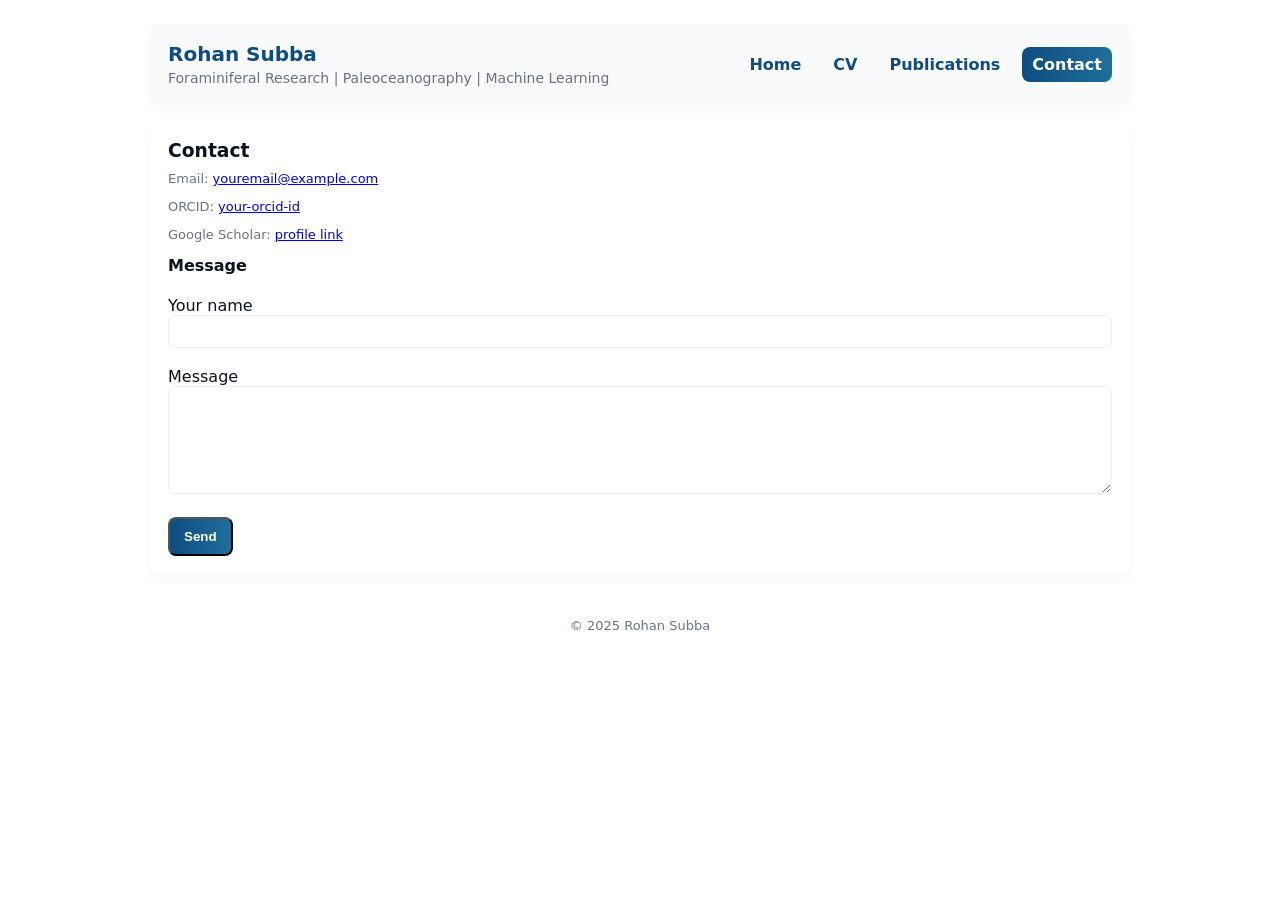
==== contact.html @ 18550642 "Add files via upload" ====
<!doctype html>
<html lang="en">
<head>
  <meta charset="utf-8">
  <meta name="viewport" content="width=device-width,initial-scale=1">
  <title>Contact — Rohan Subba</title>
  <link rel="stylesheet" href="style.css">
</head>
<body>
  <div class="container">
    <header class="header">
      <div class="brand">
        <h1>Rohan Subba</h1>
        <p>Foraminiferal Research | Paleoceanography | Machine Learning</p>
      </div>
      <nav class="nav" aria-label="Main navigation">
        <a href="index.html">Home</a>
        <a href="cv.html">CV</a>
        <a href="publications.html">Publications</a>
        <a href="contact.html" class="active">Contact</a>
      </nav>
    </header>

    <main class="card section">
      <h3>Contact</h3>
      <p class="meta">Email: <a href="mailto:youremail@example.com">youremail@example.com</a></p>
      <p class="meta">ORCID: <a href="#">your-orcid-id</a></p>
      <p class="meta">Google Scholar: <a href="#">profile link</a></p>
      <h4 style="margin-top:14px">Message</h4>
      <form action="mailto:youremail@example.com" method="post" enctype="text/plain">
        <label>Your name<br><input type="text" name="name" style="width:100%;padding:8px;border-radius:6px;border:1px solid rgba(11,18,32,0.06)" /></label><br><br>
        <label>Message<br><textarea name="message" rows="6" style="width:100%;padding:8px;border-radius:6px;border:1px solid rgba(11,18,32,0.06)"></textarea></label><br><br>
        <button class="btn primary" type="submit">Send</button>
      </form>
    </main>

    <footer>© 2025 Rohan Subba</footer>
  </div>
</body>
</html>
---- style.css ----
/* style.css — Professional scientific theme: white + navy/gray accents */
:root{
  --bg: #ffffff;
  --muted: #6b7280;
  --accent: #0f4c81; /* navy */
  --accent-2: #1f6f9b;
  --card: #f8fafc;
  --radius:10px;
  --maxw:980px;
  --gap:16px;
  --sans: Inter, system-ui, -apple-system, "Segoe UI", Roboto, "Helvetica Neue", Arial;
}
*{box-sizing:border-box}
body{margin:0;font-family:var(--sans);background:var(--bg);color:#0b1220;-webkit-font-smoothing:antialiased;padding:24px}
.container{max-width:var(--maxw);margin:0 auto;display:flex;flex-direction:column;gap:18px}
.header{display:flex;align-items:center;gap:16px;padding:18px;border-radius:var(--radius);background:var(--card);box-shadow:0 6px 18px rgba(15,20,30,0.03)}
.brand{display:flex;flex-direction:column}
.brand h1{margin:0;font-size:20px;color:var(--accent)}
.brand p{margin:4px 0 0;color:var(--muted);font-size:14px}
.nav{margin-left:auto;display:flex;gap:12px}
.nav a{color:var(--accent);text-decoration:none;font-weight:600;padding:8px 10px;border-radius:8px}
.nav a.active{background:linear-gradient(90deg,var(--accent),var(--accent-2));color:white}
.hero{display:flex;gap:20px;align-items:center;padding:22px;border-radius:var(--radius);background:linear-gradient(180deg, rgba(15,76,129,0.03), rgba(31,111,155,0.02));}
.avatar{width:110px;height:110px;border-radius:12px;overflow:hidden;flex:0 0 110px;border:1px solid rgba(11,18,32,0.06);background:white;display:flex;align-items:center;justify-content:center}
.avatar img{width:100%;height:100%;object-fit:cover;display:block}
.hero .intro{max-width:760px}
.hero h2{margin:0;font-size:22px;color:#071134}
.hero p{margin:8px 0 0;color:var(--muted);line-height:1.45}
.buttons{margin-top:12px;display:flex;gap:10px}
.btn{display:inline-block;padding:10px 14px;border-radius:8px;text-decoration:none;font-weight:600}
.btn.primary{background:linear-gradient(90deg,var(--accent),var(--accent-2));color:white}
.btn.ghost{border:1px solid rgba(11,18,32,0.06);color:var(--accent)}

/* page content */
.card{background:white;padding:18px;border-radius:10px;box-shadow:0 6px 18px rgba(11,18,32,0.03)}
.section h3{margin:0 0 10px}
.cv-grid{display:grid;grid-template-columns:1fr 320px;gap:18px}
.pub-list{display:flex;flex-direction:column;gap:12px}
.pub-item{padding:12px;border-radius:8px;border:1px solid rgba(11,18,32,0.04);background:linear-gradient(180deg, rgba(255,255,255,0.6), rgba(255,255,255,0.4))}
.meta{color:var(--muted);font-size:13px;margin-top:8px}

/* responsive */
@media (max-width:920px){ .cv-grid{grid-template-columns:1fr} .nav{display:none} .hero{flex-direction:column;align-items:flex-start} }
footer{margin-top:26px;color:var(--muted);font-size:13px;text-align:center}
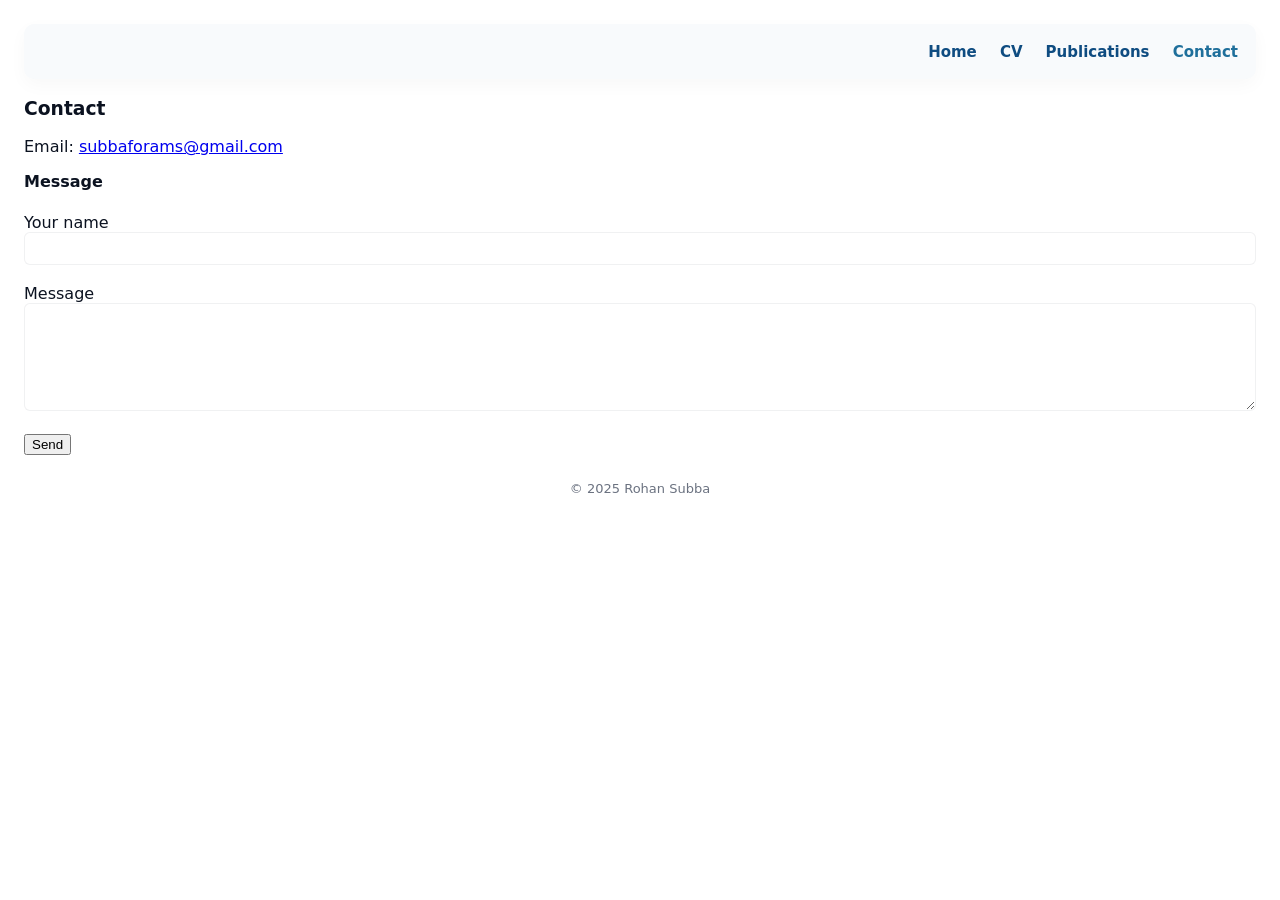
==== commit 17e0c461: "Update contact.html" ====
--- a/contact.html
+++ b/contact.html
@@ -9,10 +9,6 @@
 <body>
   <div class="container">
     <header class="header">
-      <div class="brand">
-        <h1>Rohan Subba</h1>
-        <p>Foraminiferal Research | Paleoceanography | Machine Learning</p>
-      </div>
       <nav class="nav" aria-label="Main navigation">
         <a href="index.html">Home</a>
         <a href="cv.html">CV</a>
@@ -23,11 +19,9 @@
 
     <main class="card section">
       <h3>Contact</h3>
-      <p class="meta">Email: <a href="mailto:youremail@example.com">youremail@example.com</a></p>
-      <p class="meta">ORCID: <a href="#">your-orcid-id</a></p>
-      <p class="meta">Google Scholar: <a href="#">profile link</a></p>
+      <p class="meta">Email: <a href="mailto:subbaforams@gmail.com">subbaforams@gmail.com</a></p>
       <h4 style="margin-top:14px">Message</h4>
-      <form action="mailto:youremail@example.com" method="post" enctype="text/plain">
+      <form action="mailto:subbaforams@gmail.com" method="post" enctype="text/plain">
         <label>Your name<br><input type="text" name="name" style="width:100%;padding:8px;border-radius:6px;border:1px solid rgba(11,18,32,0.06)" /></label><br><br>
         <label>Message<br><textarea name="message" rows="6" style="width:100%;padding:8px;border-radius:6px;border:1px solid rgba(11,18,32,0.06)"></textarea></label><br><br>
         <button class="btn primary" type="submit">Send</button>
--- a/style.css
+++ b/style.css
@@ -1,45 +1,164 @@
-
-/* style.css — Professional scientific theme: white + navy/gray accents */
-:root{
+:root {
   --bg: #ffffff;
   --muted: #6b7280;
   --accent: #0f4c81; /* navy */
   --accent-2: #1f6f9b;
   --card: #f8fafc;
-  --radius:10px;
-  --maxw:980px;
-  --gap:16px;
+  --radius: 10px;
+  --maxw: 980px;
+  --gap: 16px;
   --sans: Inter, system-ui, -apple-system, "Segoe UI", Roboto, "Helvetica Neue", Arial;
 }
-*{box-sizing:border-box}
-body{margin:0;font-family:var(--sans);background:var(--bg);color:#0b1220;-webkit-font-smoothing:antialiased;padding:24px}
-.container{max-width:var(--maxw);margin:0 auto;display:flex;flex-direction:column;gap:18px}
-.header{display:flex;align-items:center;gap:16px;padding:18px;border-radius:var(--radius);background:var(--card);box-shadow:0 6px 18px rgba(15,20,30,0.03)}
-.brand{display:flex;flex-direction:column}
-.brand h1{margin:0;font-size:20px;color:var(--accent)}
-.brand p{margin:4px 0 0;color:var(--muted);font-size:14px}
-.nav{margin-left:auto;display:flex;gap:12px}
-.nav a{color:var(--accent);text-decoration:none;font-weight:600;padding:8px 10px;border-radius:8px}
-.nav a.active{background:linear-gradient(90deg,var(--accent),var(--accent-2));color:white}
-.hero{display:flex;gap:20px;align-items:center;padding:22px;border-radius:var(--radius);background:linear-gradient(180deg, rgba(15,76,129,0.03), rgba(31,111,155,0.02));}
-.avatar{width:110px;height:110px;border-radius:12px;overflow:hidden;flex:0 0 110px;border:1px solid rgba(11,18,32,0.06);background:white;display:flex;align-items:center;justify-content:center}
-.avatar img{width:100%;height:100%;object-fit:cover;display:block}
-.hero .intro{max-width:760px}
-.hero h2{margin:0;font-size:22px;color:#071134}
-.hero p{margin:8px 0 0;color:var(--muted);line-height:1.45}
-.buttons{margin-top:12px;display:flex;gap:10px}
-.btn{display:inline-block;padding:10px 14px;border-radius:8px;text-decoration:none;font-weight:600}
-.btn.primary{background:linear-gradient(90deg,var(--accent),var(--accent-2));color:white}
-.btn.ghost{border:1px solid rgba(11,18,32,0.06);color:var(--accent)}
 
-/* page content */
-.card{background:white;padding:18px;border-radius:10px;box-shadow:0 6px 18px rgba(11,18,32,0.03)}
-.section h3{margin:0 0 10px}
-.cv-grid{display:grid;grid-template-columns:1fr 320px;gap:18px}
-.pub-list{display:flex;flex-direction:column;gap:12px}
-.pub-item{padding:12px;border-radius:8px;border:1px solid rgba(11,18,32,0.04);background:linear-gradient(180deg, rgba(255,255,255,0.6), rgba(255,255,255,0.4))}
-.meta{color:var(--muted);font-size:13px;margin-top:8px}
+* {
+  box-sizing: border-box;
+}
 
-/* responsive */
-@media (max-width:920px){ .cv-grid{grid-template-columns:1fr} .nav{display:none} .hero{flex-direction:column;align-items:flex-start} }
-footer{margin-top:26px;color:var(--muted);font-size:13px;text-align:center}
+body {
+  margin: 0;
+  font-family: var(--sans);
+  background: var(--bg);
+  color: #0b1220;
+  -webkit-font-smoothing: antialiased;
+  padding: 24px;
+}
+
+/* Navigation header */
+.header {
+  display: flex;
+  justify-content: flex-end; /* Moves Home, CV, Publications to the right */
+  align-items: center;
+  gap: 16px;
+  padding: 18px;
+  border-radius: var(--radius);
+  background: var(--card);
+  box-shadow: 0 6px 18px rgba(15, 20, 30, 0.03);
+}
+
+.nav a {
+  color: var(--accent);
+  text-decoration: none;
+  font-weight: 600;
+  font-size: 15px;
+  margin-left: 18px;
+}
+
+.nav a:hover,
+.nav a.active {
+  color: var(--accent-2);
+}
+
+/* -------- HERO SECTION -------- */
+.hero {
+  display: flex;
+  flex-direction: column;
+  align-items: center; /* center horizontally */
+  justify-content: center; /* center vertically */
+  text-align: center;
+  min-height: 80vh; /* fills most of page */
+  padding: 40px 20px;
+  border-radius: var(--radius);
+  background: linear-gradient(180deg, rgba(15, 76, 129, 0.03), rgba(31, 111, 155, 0.02));
+}
+
+.hero-photo {
+  width: 150px;
+  height: 150px;
+  border-radius: 50%;
+  object-fit: cover;
+  border: 2px solid var(--accent);
+  box-shadow: 0 2px 8px rgba(0, 0, 0, 0.1);
+  margin-bottom: 16px;
+}
+
+.hero h1 {
+  margin: 0;
+  font-size: 28px;
+  color: var(--accent);
+  font-weight: 700;
+}
+
+.hero .interests {
+  margin-top: 12px;
+  font-size: 16px;       /* adjust size as needed */
+  font-weight: 600;      /* semi-bold */
+  text-align: center;
+  line-height: 1.6;
+  color: #000000;        /* black text */
+  background: none;      /* remove gradient */
+  -webkit-background-clip: unset;
+  -webkit-text-fill-color: unset;
+}
+
+
+/* Styled social links row (with icons and responsive alignment) */
+.social {
+  margin-top: 18px;
+  display: flex;
+  flex-wrap: wrap;
+  justify-content: center;
+  gap: 10px;
+}
+
+.btn-link {
+  display: inline-flex;
+  align-items: center;
+  gap: 8px;
+  padding: 8px 14px;
+  border-radius: 8px;
+  background: linear-gradient(90deg, var(--accent), var(--accent-2));
+  color: #fff;
+  text-decoration: none;
+  font-weight: 600;
+  font-size: 14px;
+  transition: transform 0.12s, opacity 0.12s;
+  box-shadow: 0 2px 6px rgba(15, 20, 30, 0.08);
+}
+
+.btn-link i {
+  font-size: 16px;
+  width: 18px;
+  text-align: center;
+}
+
+.btn-link:hover {
+  transform: translateY(-2px);
+  opacity: 0.95;
+}
+
+/* Smaller button style for mobile */
+@media (max-width: 520px) {
+  .btn-link {
+    padding: 6px 10px;
+    font-size: 13px;
+  }
+}
+
+
+/* ---------- FOOTER ---------- */
+footer {
+  margin-top: 26px;
+  color: var(--muted);
+  font-size: 13px;
+  text-align: center;
+}
+
+/* -------- Responsive -------- */
+@media (max-width: 920px) {
+  .hero {
+    min-height: 70vh;
+  }
+
+  .hero-photo {
+    width: 90px;
+    height: 90px;
+  }
+
+  .hero h1 {
+    font-size: 22px;
+  }
+
+  .hero .interests {
+    font-size: 14px;
+  }
+}
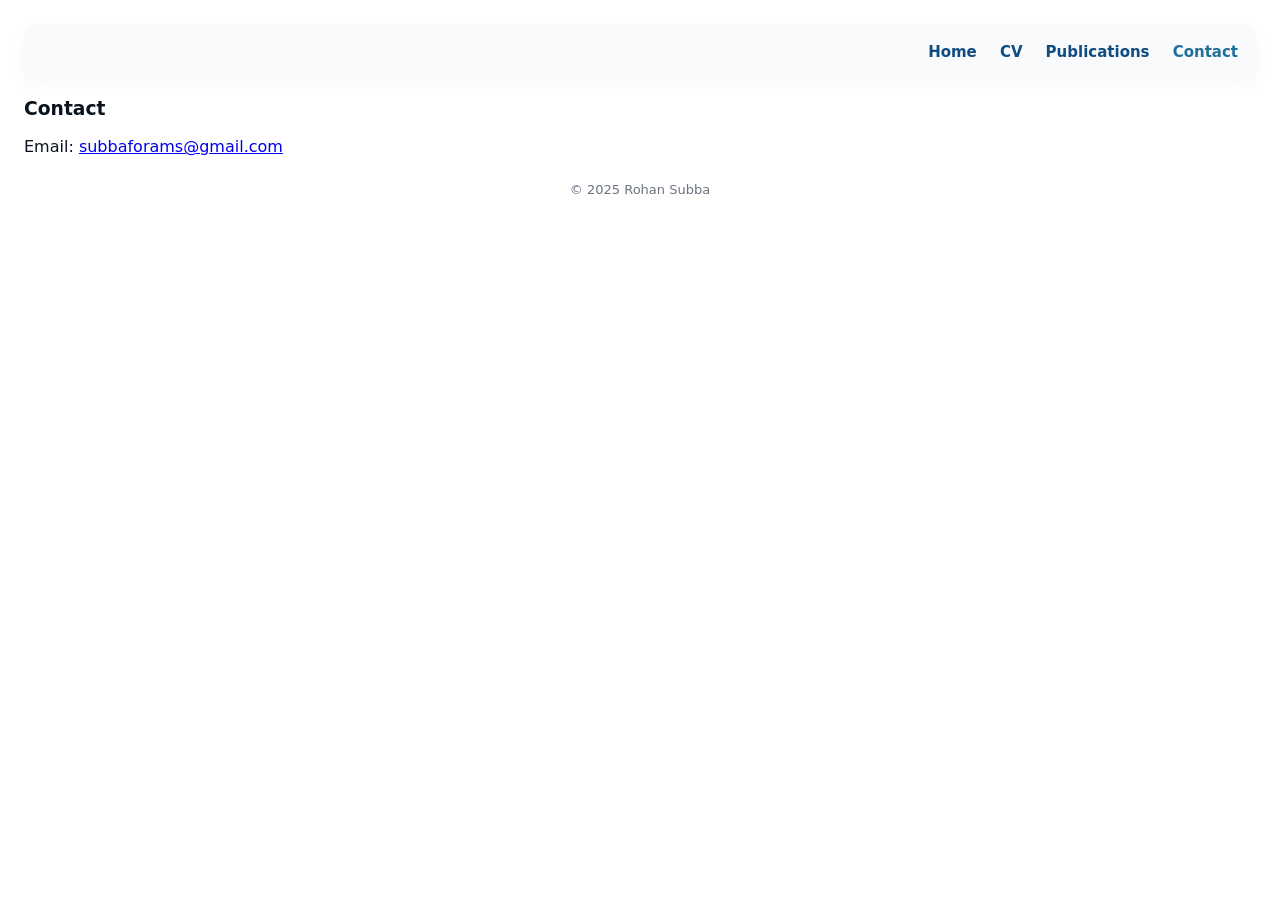
==== commit 5f95ced7: "Update contact.html" ====
--- a/contact.html
+++ b/contact.html
@@ -20,12 +20,6 @@
     <main class="card section">
       <h3>Contact</h3>
       <p class="meta">Email: <a href="mailto:subbaforams@gmail.com">subbaforams@gmail.com</a></p>
-      <h4 style="margin-top:14px">Message</h4>
-      <form action="mailto:subbaforams@gmail.com" method="post" enctype="text/plain">
-        <label>Your name<br><input type="text" name="name" style="width:100%;padding:8px;border-radius:6px;border:1px solid rgba(11,18,32,0.06)" /></label><br><br>
-        <label>Message<br><textarea name="message" rows="6" style="width:100%;padding:8px;border-radius:6px;border:1px solid rgba(11,18,32,0.06)"></textarea></label><br><br>
-        <button class="btn primary" type="submit">Send</button>
-      </form>
     </main>
 
     <footer>© 2025 Rohan Subba</footer>
